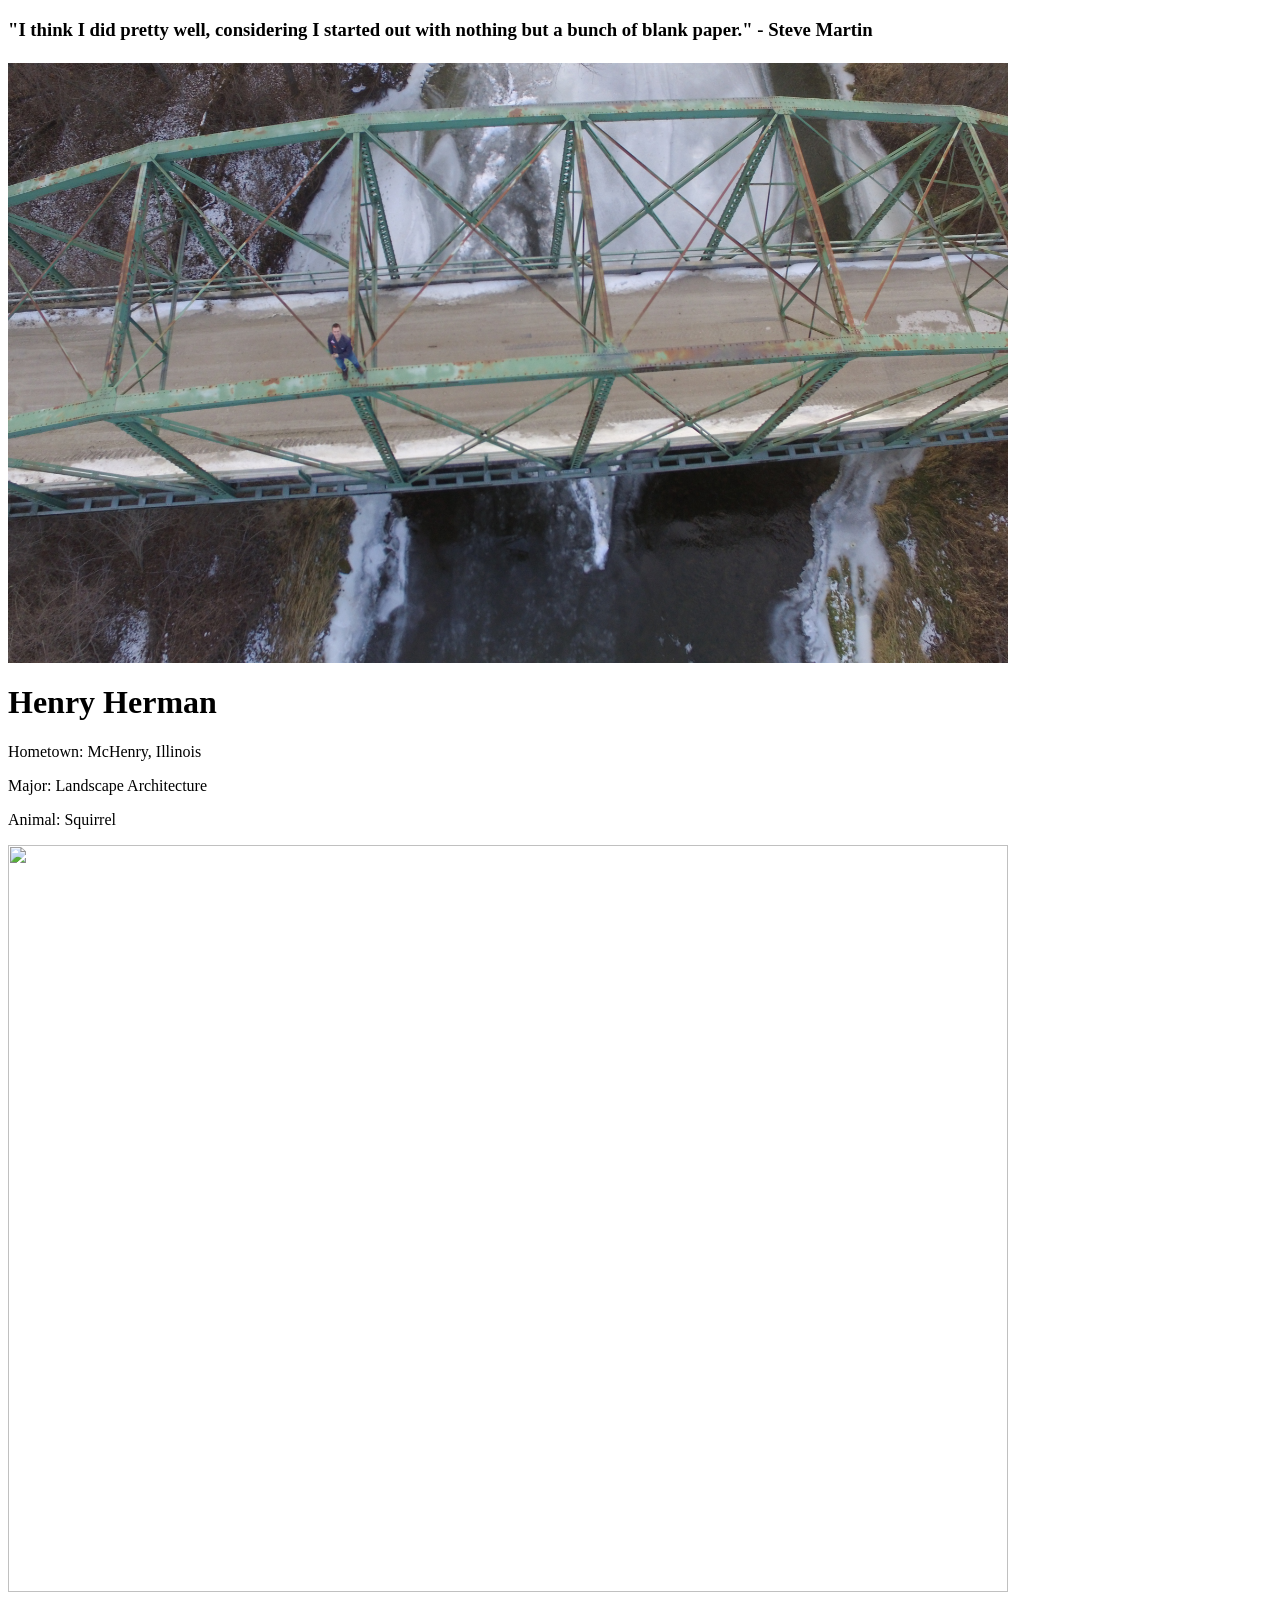
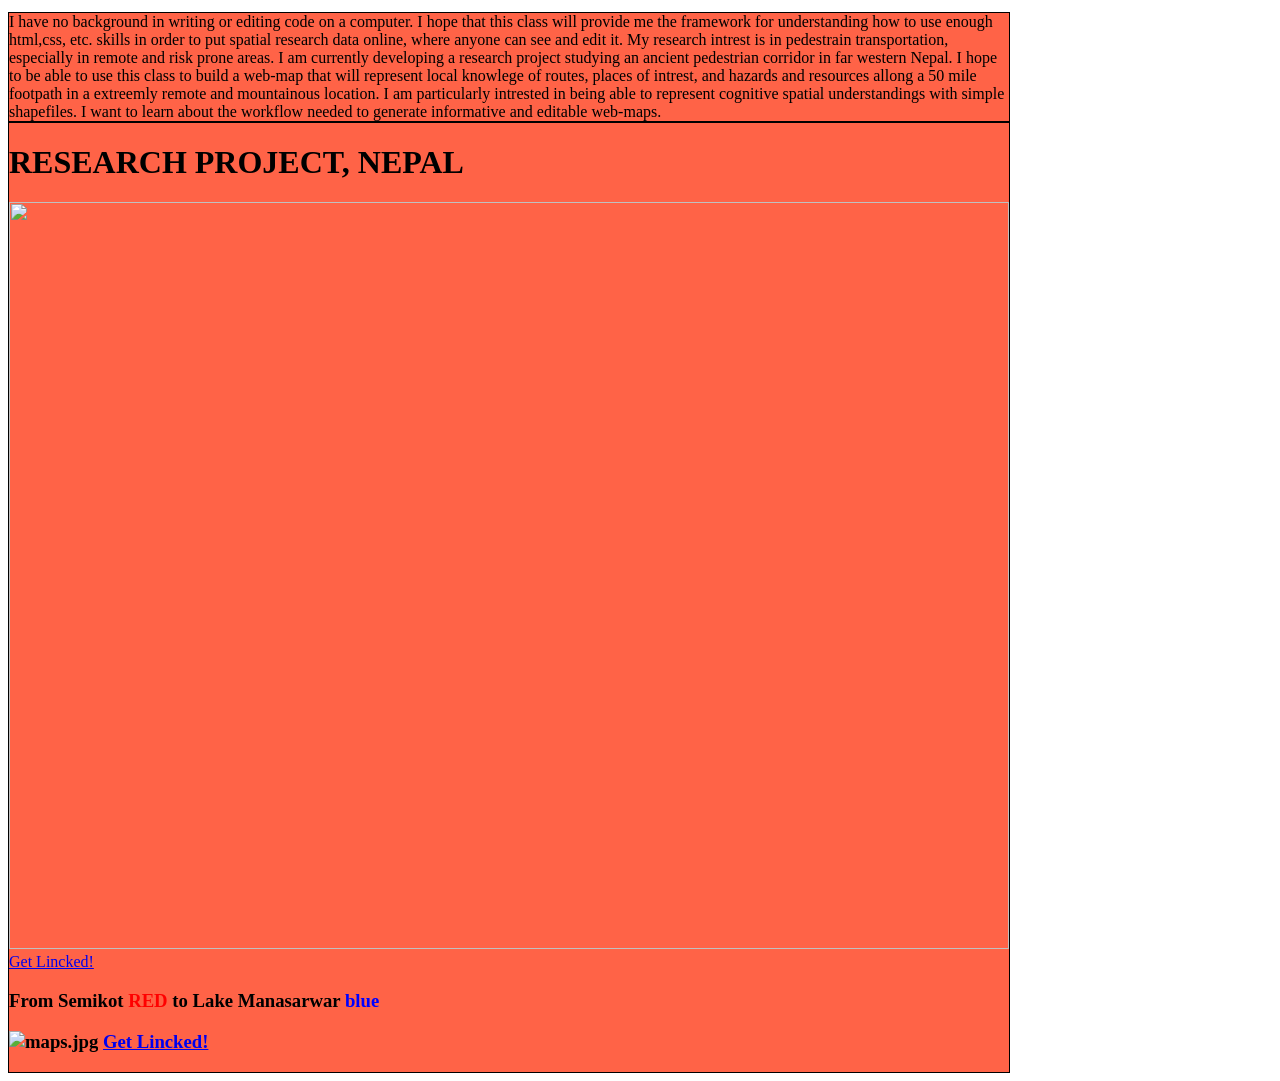
==== index.html @ 5c129638 "Update index.html" ====
<!DOCTYPE html>
<head>
  <meta charset="utf-8">
  <meta name="viewport" content="width=device-width">
  <title>Assignment1</title>
</head>
<body>
<h3>"I think I did pretty well, considering I started out with nothing but a bunch of blank paper." - Steve Martin  <br><br>
 
<img style="-webkit-user-select: none; display: block; margin:; cursor: zoom-in;" src="https://hankswildyears.github.io/LA558/DJI_0061.JPG" width="1000" height="600">
</body>
</html>
<!DOCTYPE html>
<html>
<head>
<style>
div {
    background-color: tomato;
    width: 1000px;
    border: 1px solid black;
    padding: 0px;
    margin: 0px;
}
</style>
</head>
<body>

<h1>Henry Herman</h1>

<p>Hometown: McHenry, Illinois</p>
<p>Major: Landscape Architecture </p>
<p> Animal: Squirrel 
  <p><img src="https://media.giphy.com/media/zxuSVrPPvNTAA/giphy.gif" style="width:1000px;height:747px;">

<div>I have no background in writing or editing code on a computer. I hope that this class will provide me the framework for understanding how to use enough html,css, etc. skills in order to put spatial research data online, where anyone can see and edit it. My research intrest is in pedestrain transportation, especially in remote and risk prone areas. I am currently developing a research project studying an ancient pedestrian corridor in far western Nepal. I hope to be able to use this class to build a web-map that will represent local knowlege of routes, places of intrest, and hazards and resources allong a 50 mile footpath in a extreemly remote and mountainous location. I am particularly intrested in being able to represent cognitive spatial understandings with simple shapefiles. I want to learn about the workflow needed to generate informative and editable web-maps. </div>


<div>
<h1>RESEARCH PROJECT, NEPAL</h1>

  
  <img src="https://github.com/hankswildyears/LA558/blob/master/expedition%20route.jpg?raw=true"  style="width:1000px;height:747px;">
  <a href="https://github.com/hankswildyears/LA558/blob/master/expedition%20route.jpg?raw=true">Get Lincked!</a>
  <title>Assignment 1</title>
  
  <p><h3> From Semikot <font color="red">RED</font> to Lake Manasarwar  <font color="blue">blue</font>
   
  </p>
  <p>
<img src="/hankswildyears/LA558/blob/master/maps.jpg?raw=true" alt="maps.jpg"style="width:1000px;height:950px;">
    <a href="https://www.google.com/maps/place/Simikot+21000,+Nepal/@30.3390124,81.212782,139409m/data=!3m1!1e3!4m5!3m4!1s0x39a49f36d92270b1:0x9be53cdd669cc424!8m2!3d29.9862834!4d81.8333656">Get Lincked!</a>

  
</head>
  
  




</body>
</html>
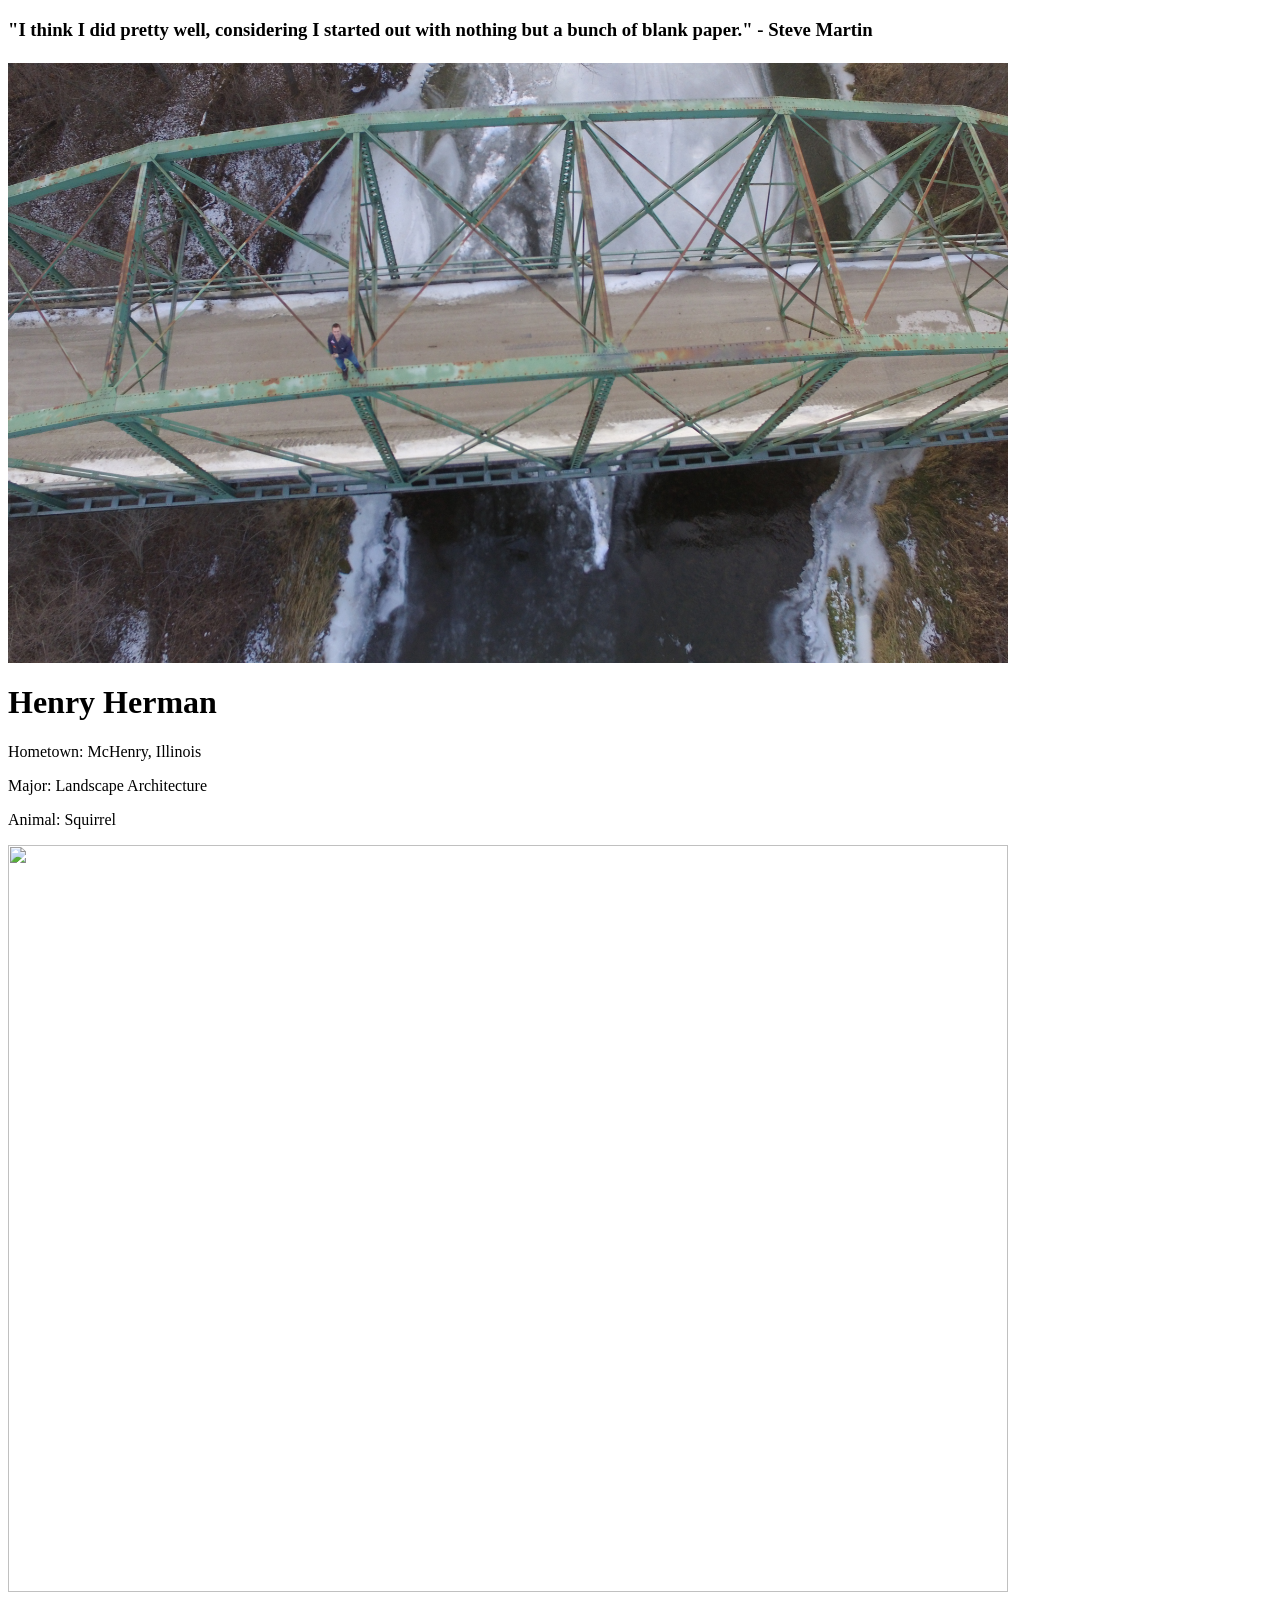
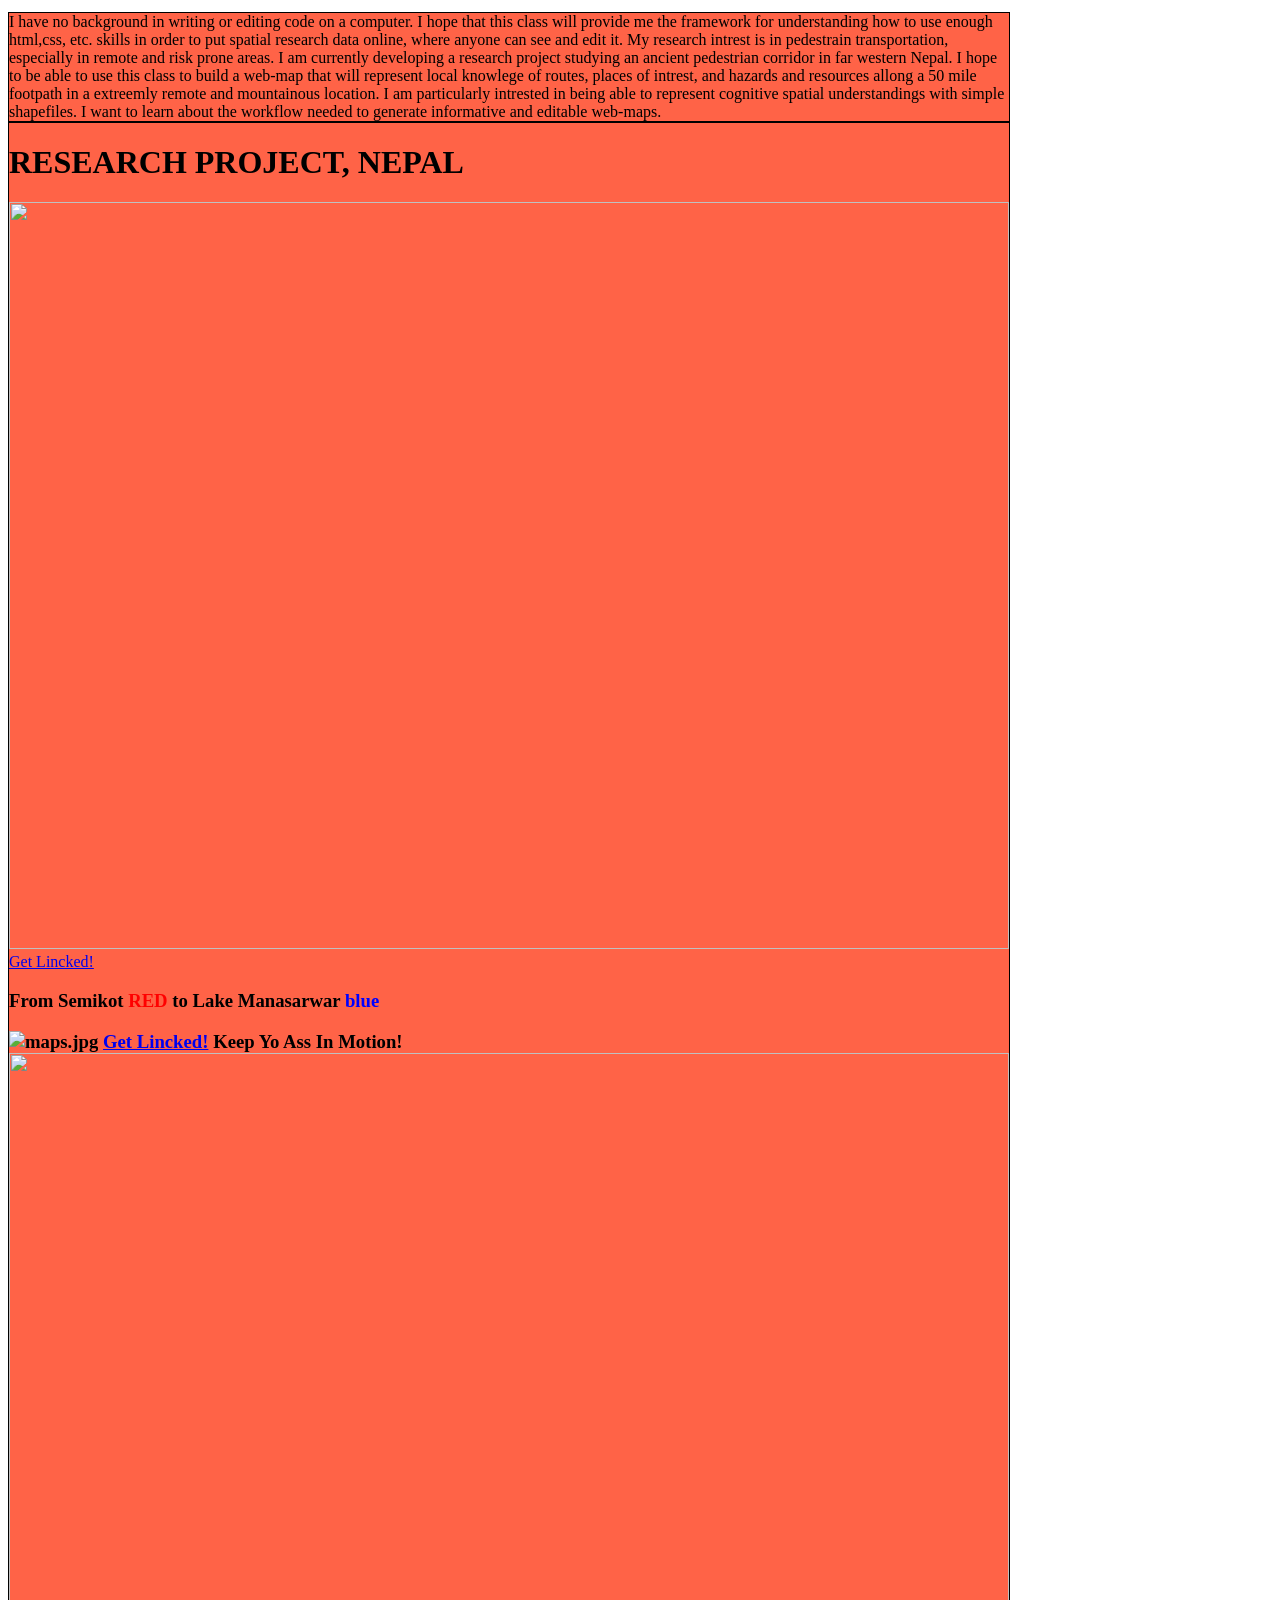
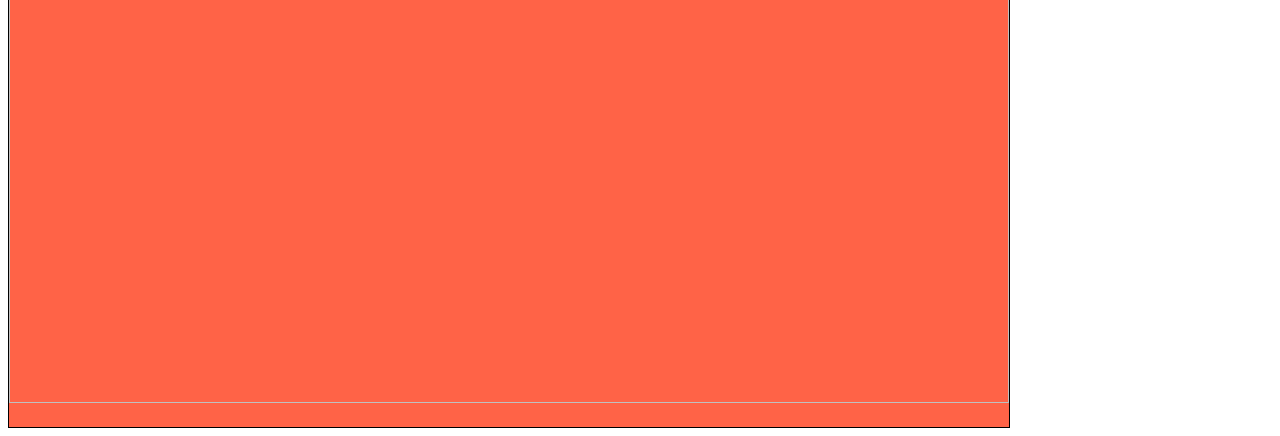
==== commit fcb02334: "Update index.html" ====
--- a/index.html
+++ b/index.html
@@ -47,11 +47,27 @@
    
   </p>
   <p>
-<img src="/hankswildyears/LA558/blob/master/maps.jpg?raw=true" alt="maps.jpg"style="width:1000px;height:950px;">
+<img src="https://github.com/hankswildyears/LA558/blob/master/maps.jpg?raw=true" alt="maps.jpg"style="width:1000px;height:950px;">
     <a href="https://www.google.com/maps/place/Simikot+21000,+Nepal/@30.3390124,81.212782,139409m/data=!3m1!1e3!4m5!3m4!1s0x39a49f36d92270b1:0x9be53cdd669cc424!8m2!3d29.9862834!4d81.8333656">Get Lincked!</a>
 
   
 </head>
+  <!DOCTYPE html>
+<html>
+<head>
+<style>
+div {
+    background-color: tomato;
+    width: 1000px;
+    border: 1px solid black;
+    padding: 0px;
+    margin: 0px;
+}
+</style>
+</head>
+  Keep Yo Ass In Motion!
+  <body>
+  <img src="http://i.imgur.com/23pPwVY.gif" style="width:1000px;height:950px;">
   
   
 
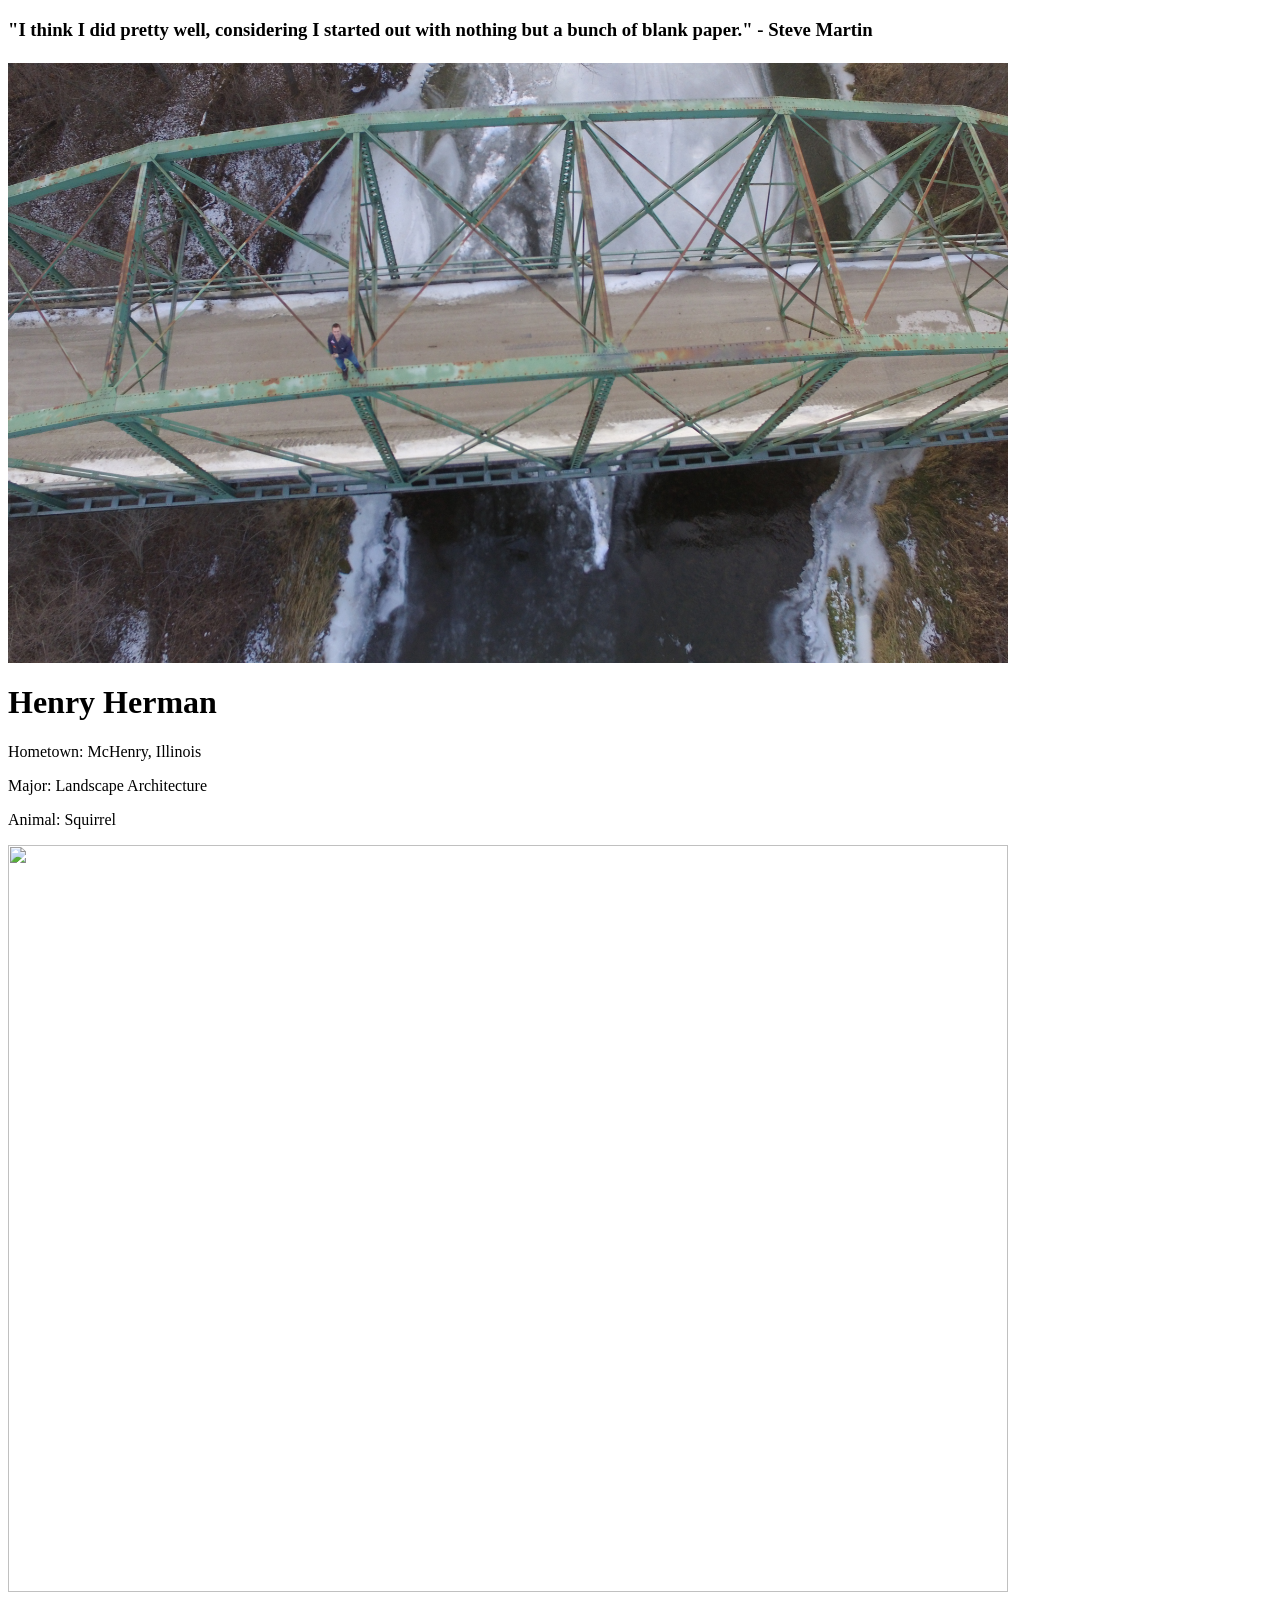
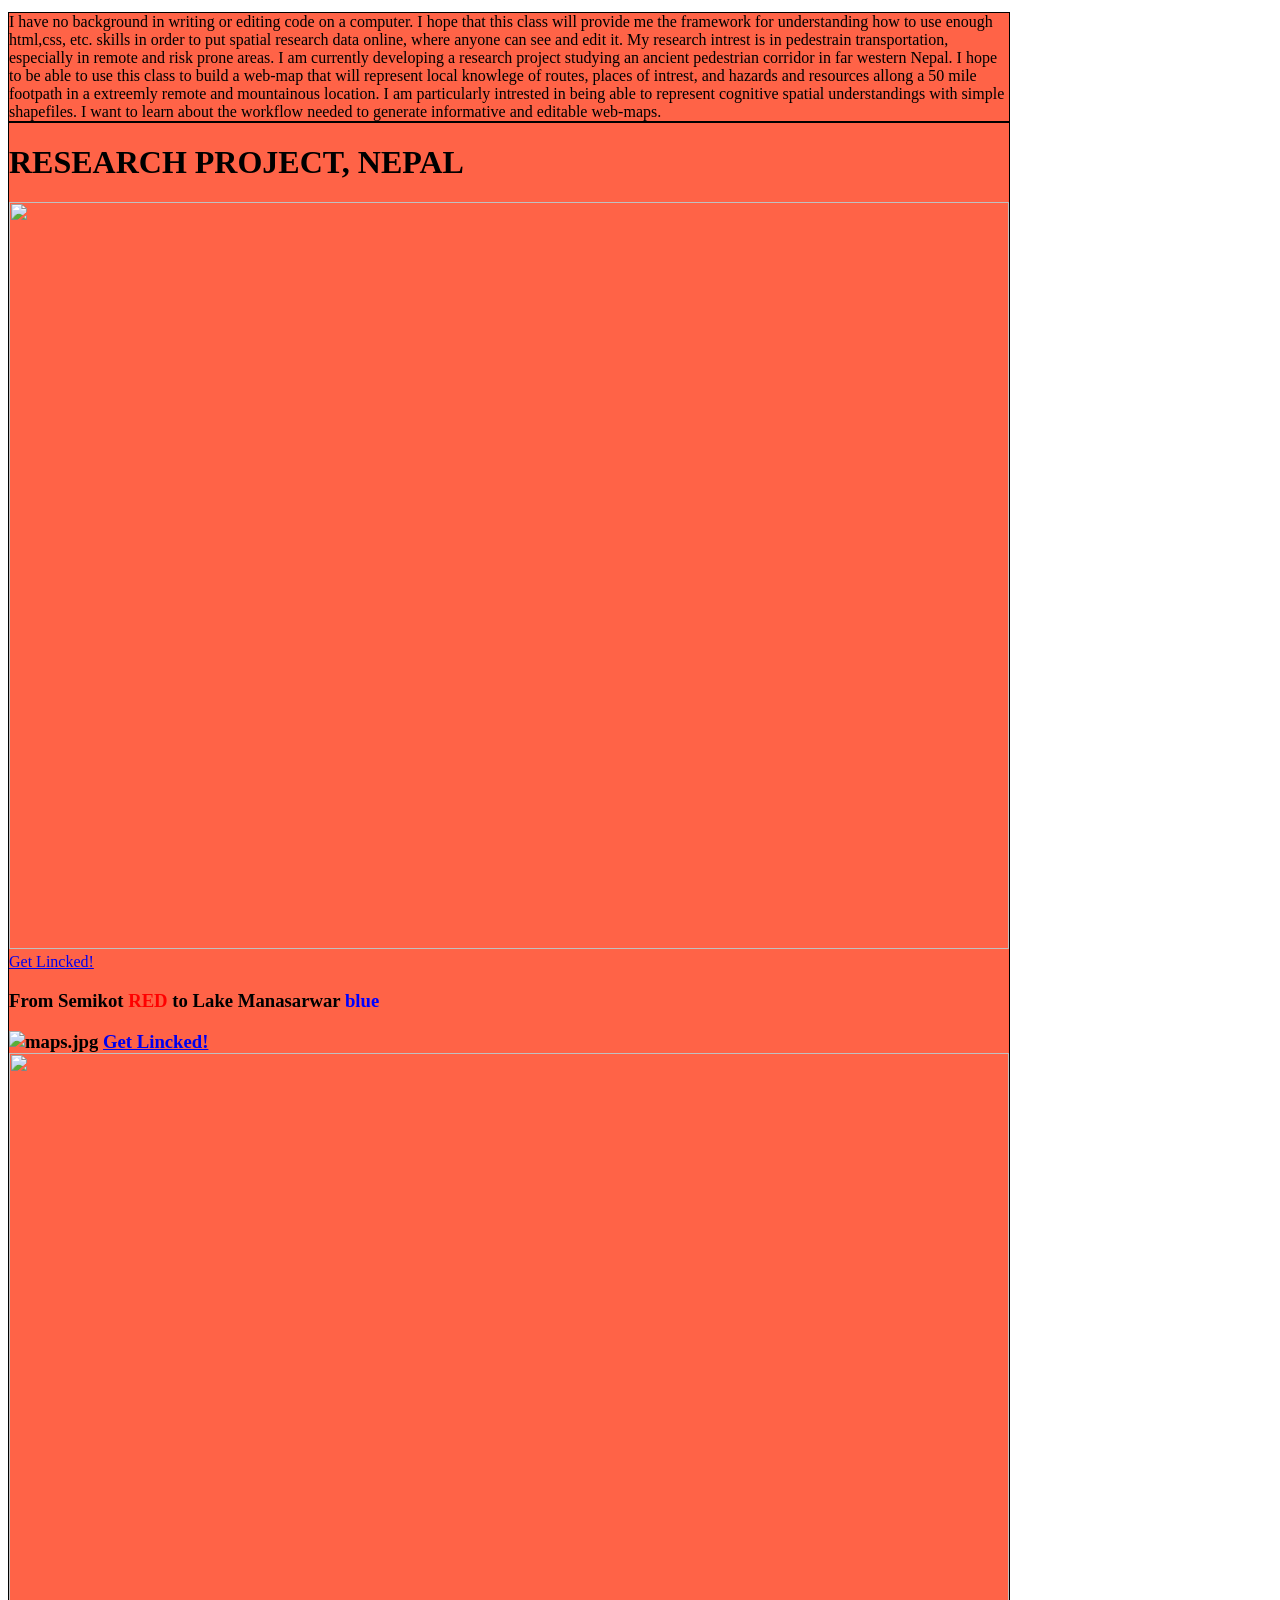
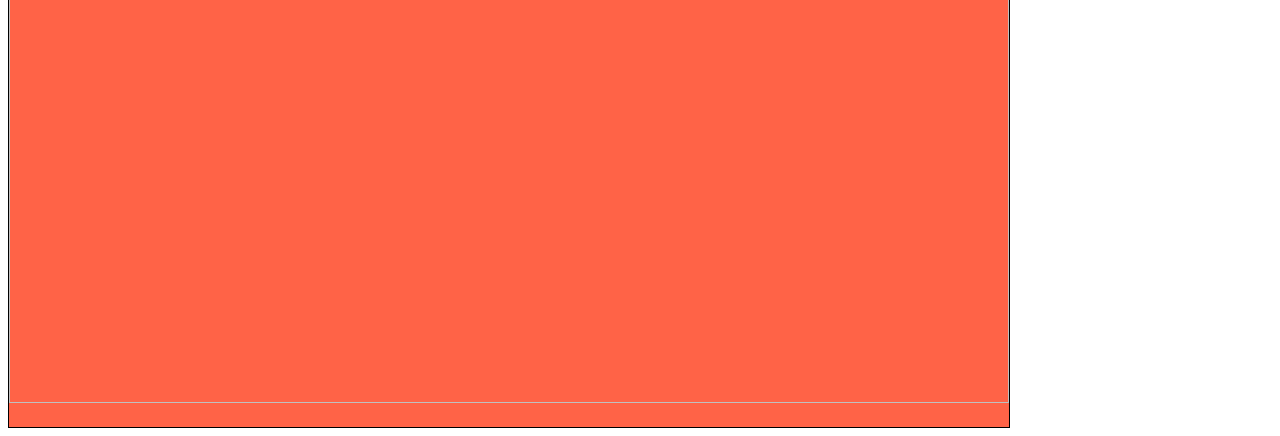
==== commit edb120f8: "Update index.html" ====
--- a/index.html
+++ b/index.html
@@ -65,8 +65,9 @@
 }
 </style>
 </head>
-  Keep Yo Ass In Motion!
+
   <body>
+   
   <img src="http://i.imgur.com/23pPwVY.gif" style="width:1000px;height:950px;">
   
   
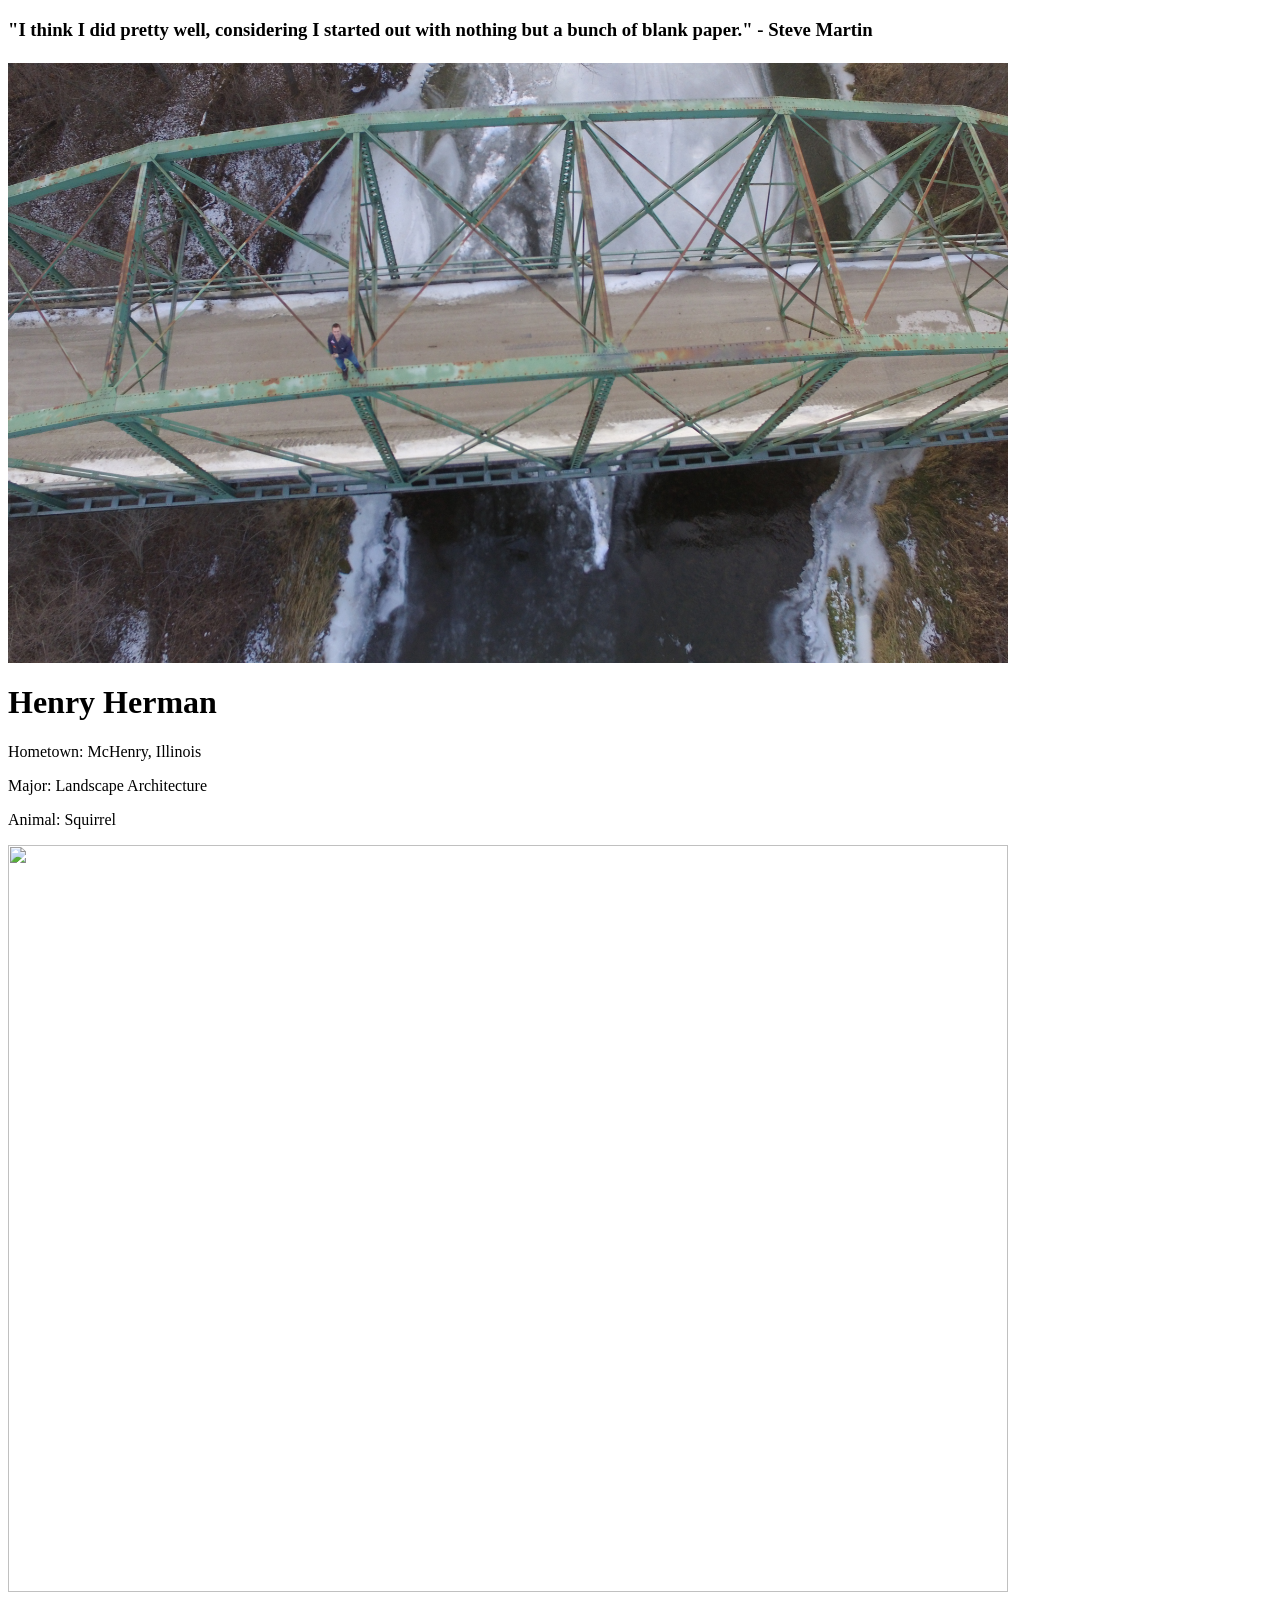
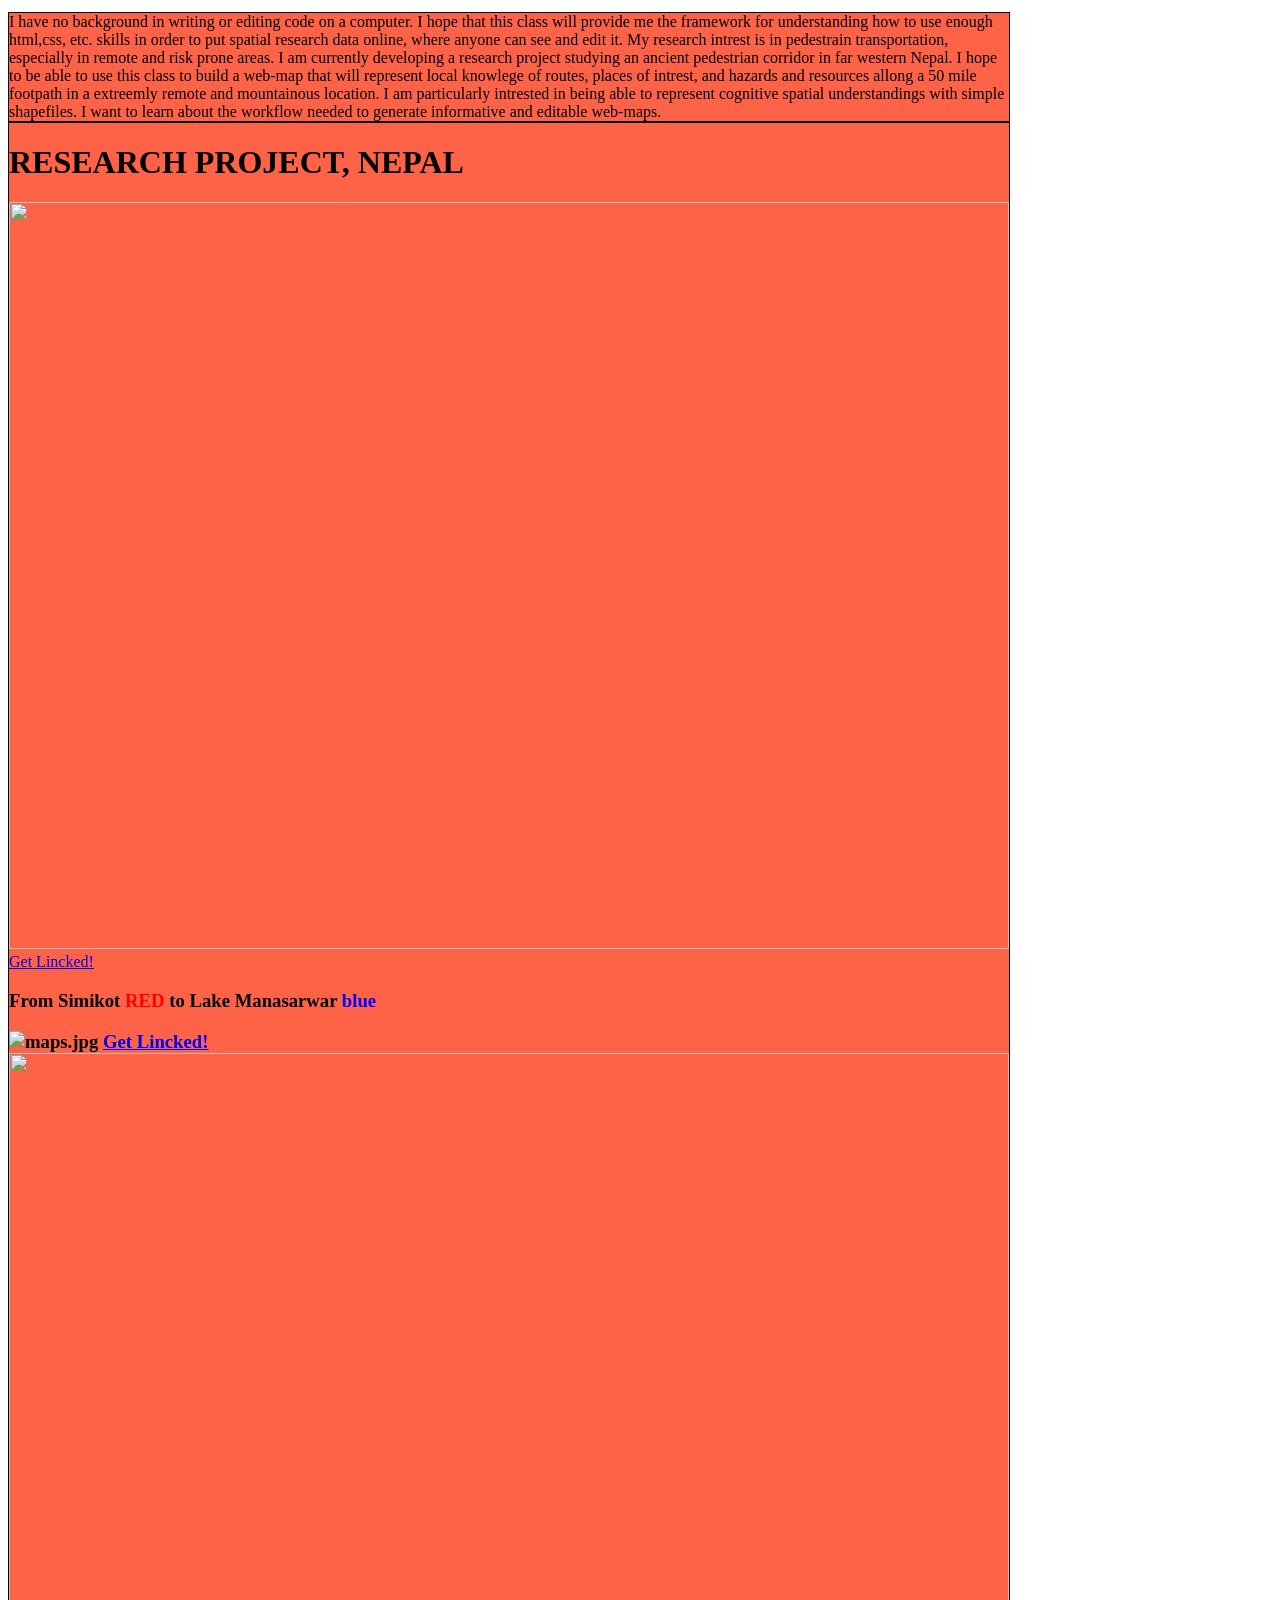
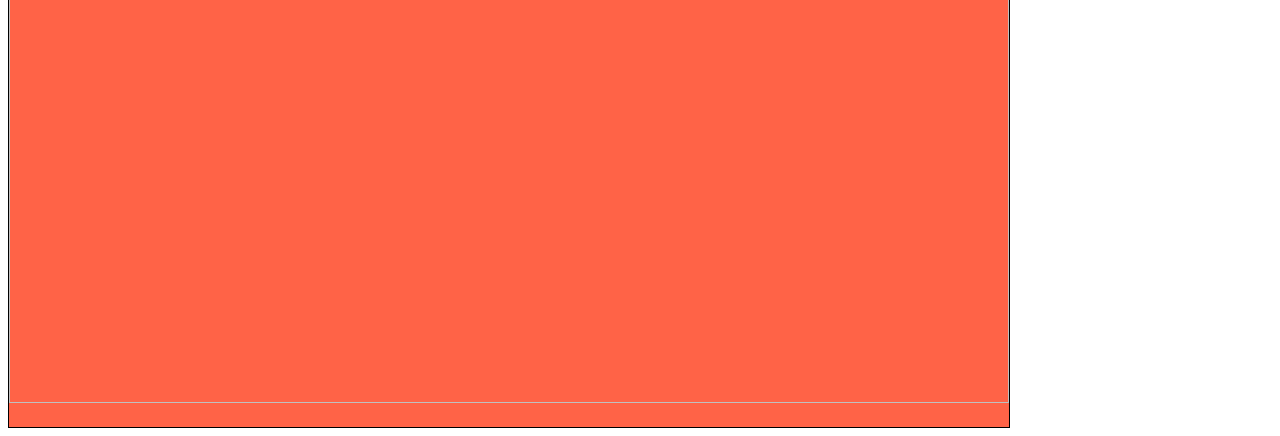
==== commit f8e679e3: "spelling" ====
--- a/index.html
+++ b/index.html
@@ -43,7 +43,7 @@
   <a href="https://github.com/hankswildyears/LA558/blob/master/expedition%20route.jpg?raw=true">Get Lincked!</a>
   <title>Assignment 1</title>
   
-  <p><h3> From Semikot <font color="red">RED</font> to Lake Manasarwar  <font color="blue">blue</font>
+  <p><h3> From Simikot <font color="red">RED</font> to Lake Manasarwar  <font color="blue">blue</font>
    
   </p>
   <p>
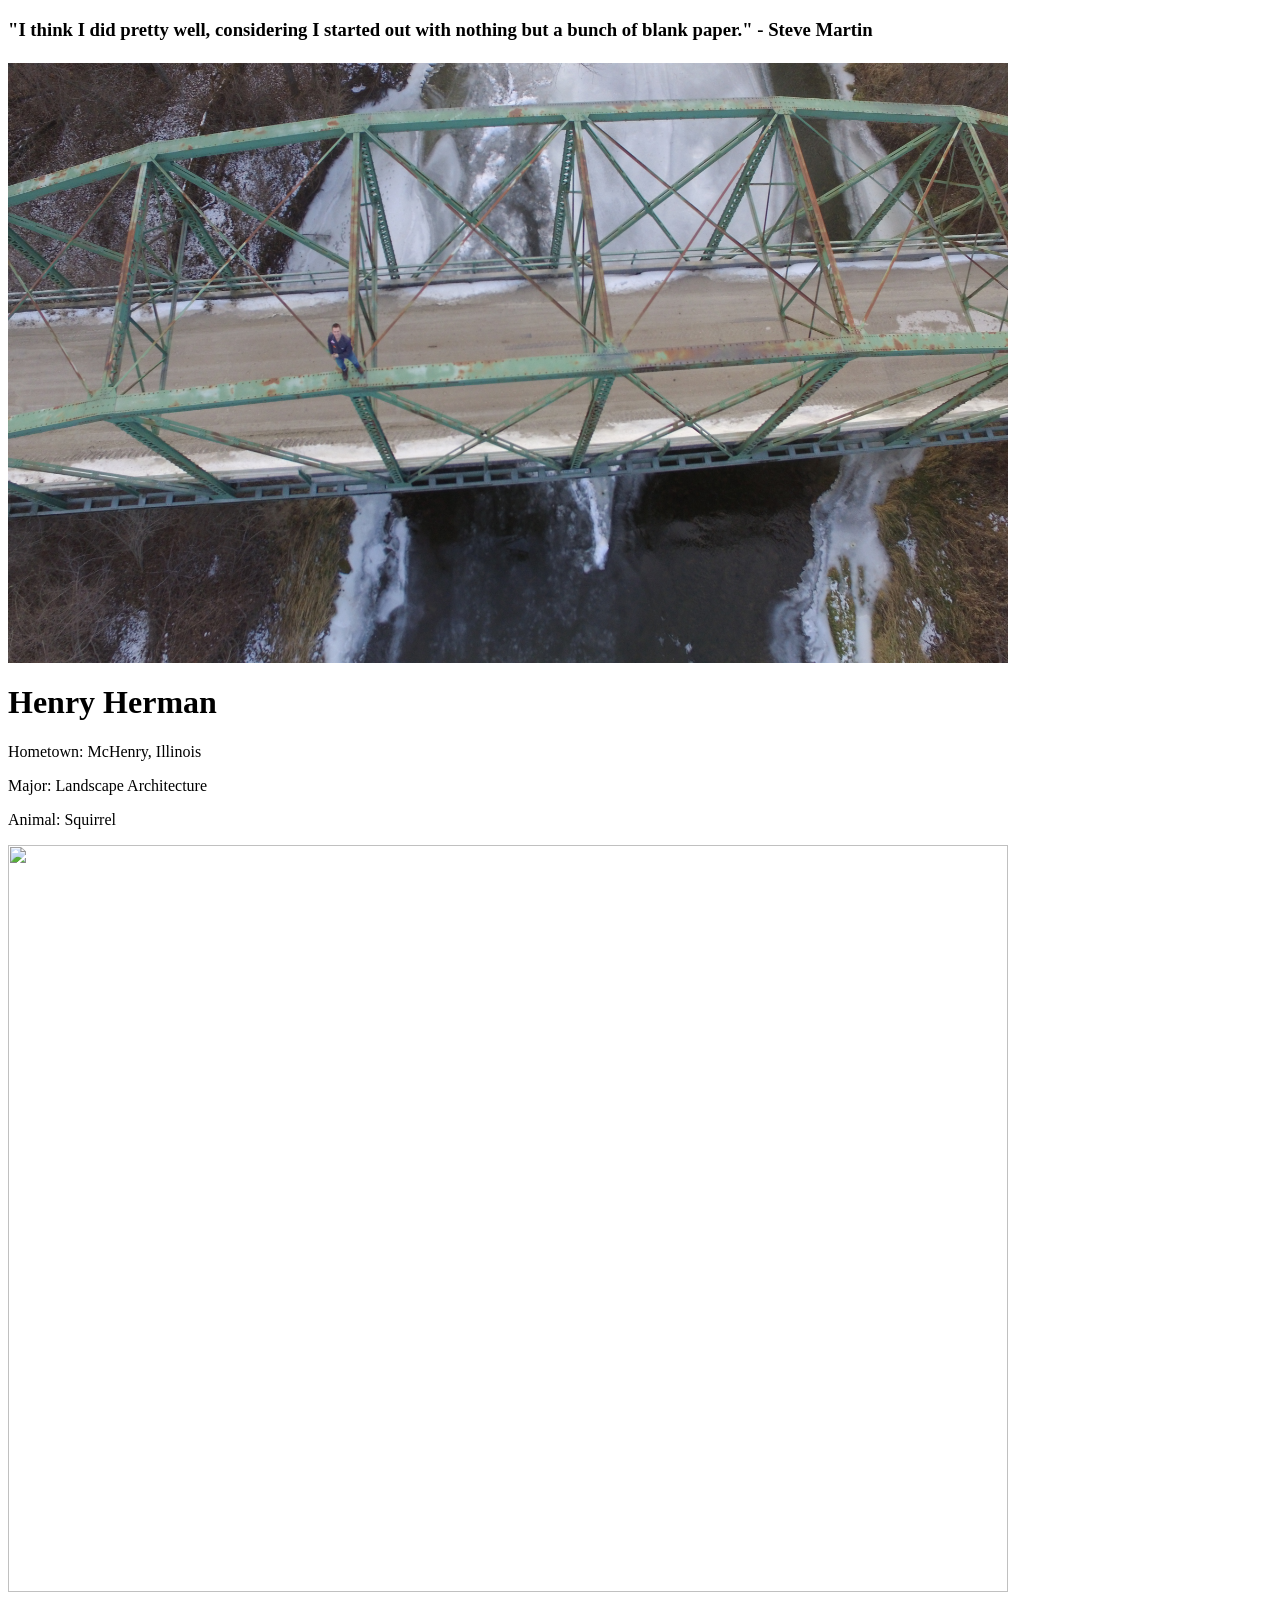
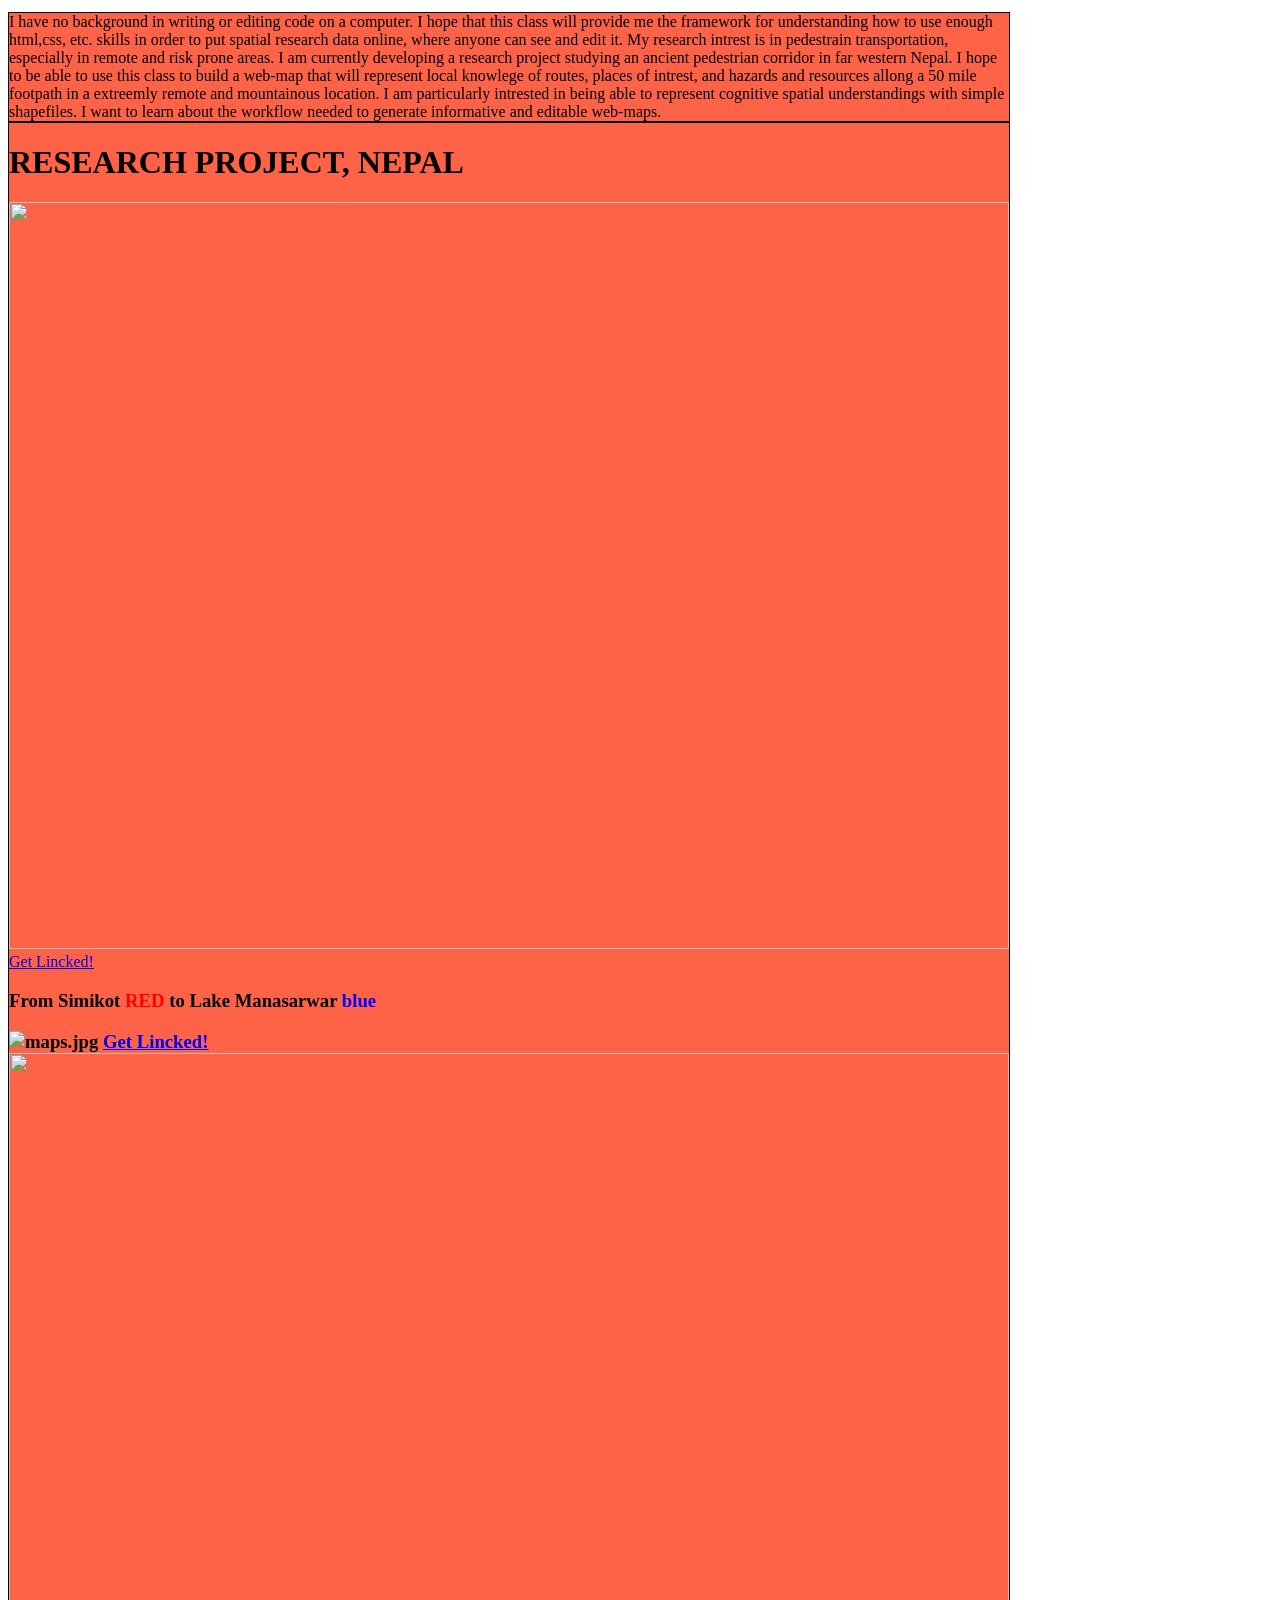
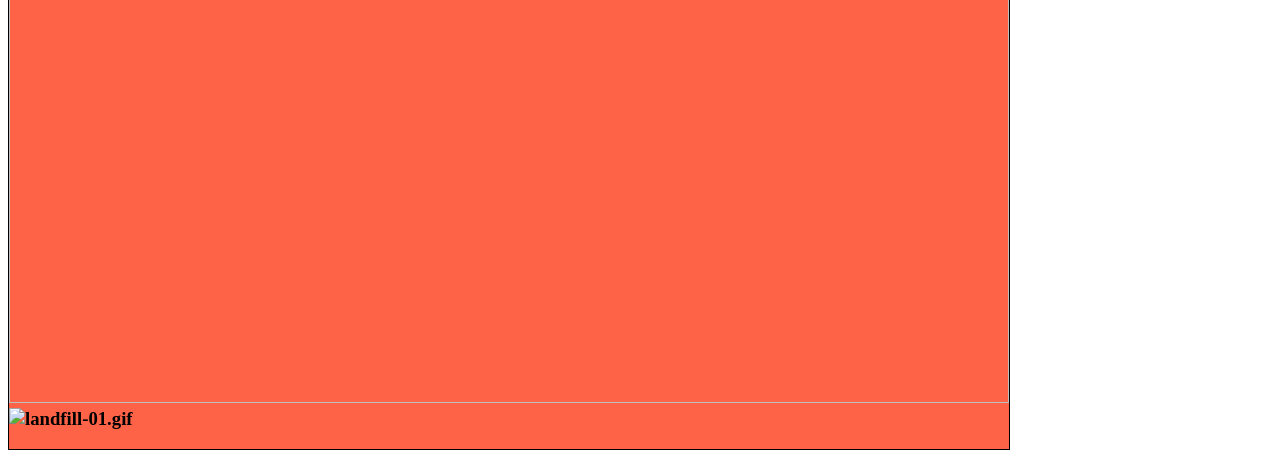
==== commit f39d58f8: "added gif" ====
--- a/index.html
+++ b/index.html
@@ -69,6 +69,8 @@
   <body>
    
   <img src="http://i.imgur.com/23pPwVY.gif" style="width:1000px;height:950px;">
+    
+  <img src="/hankswildyears/LA558/blob/master/images.html/landfill-01.gif?raw=true" alt="landfill-01.gif">
   
   
 
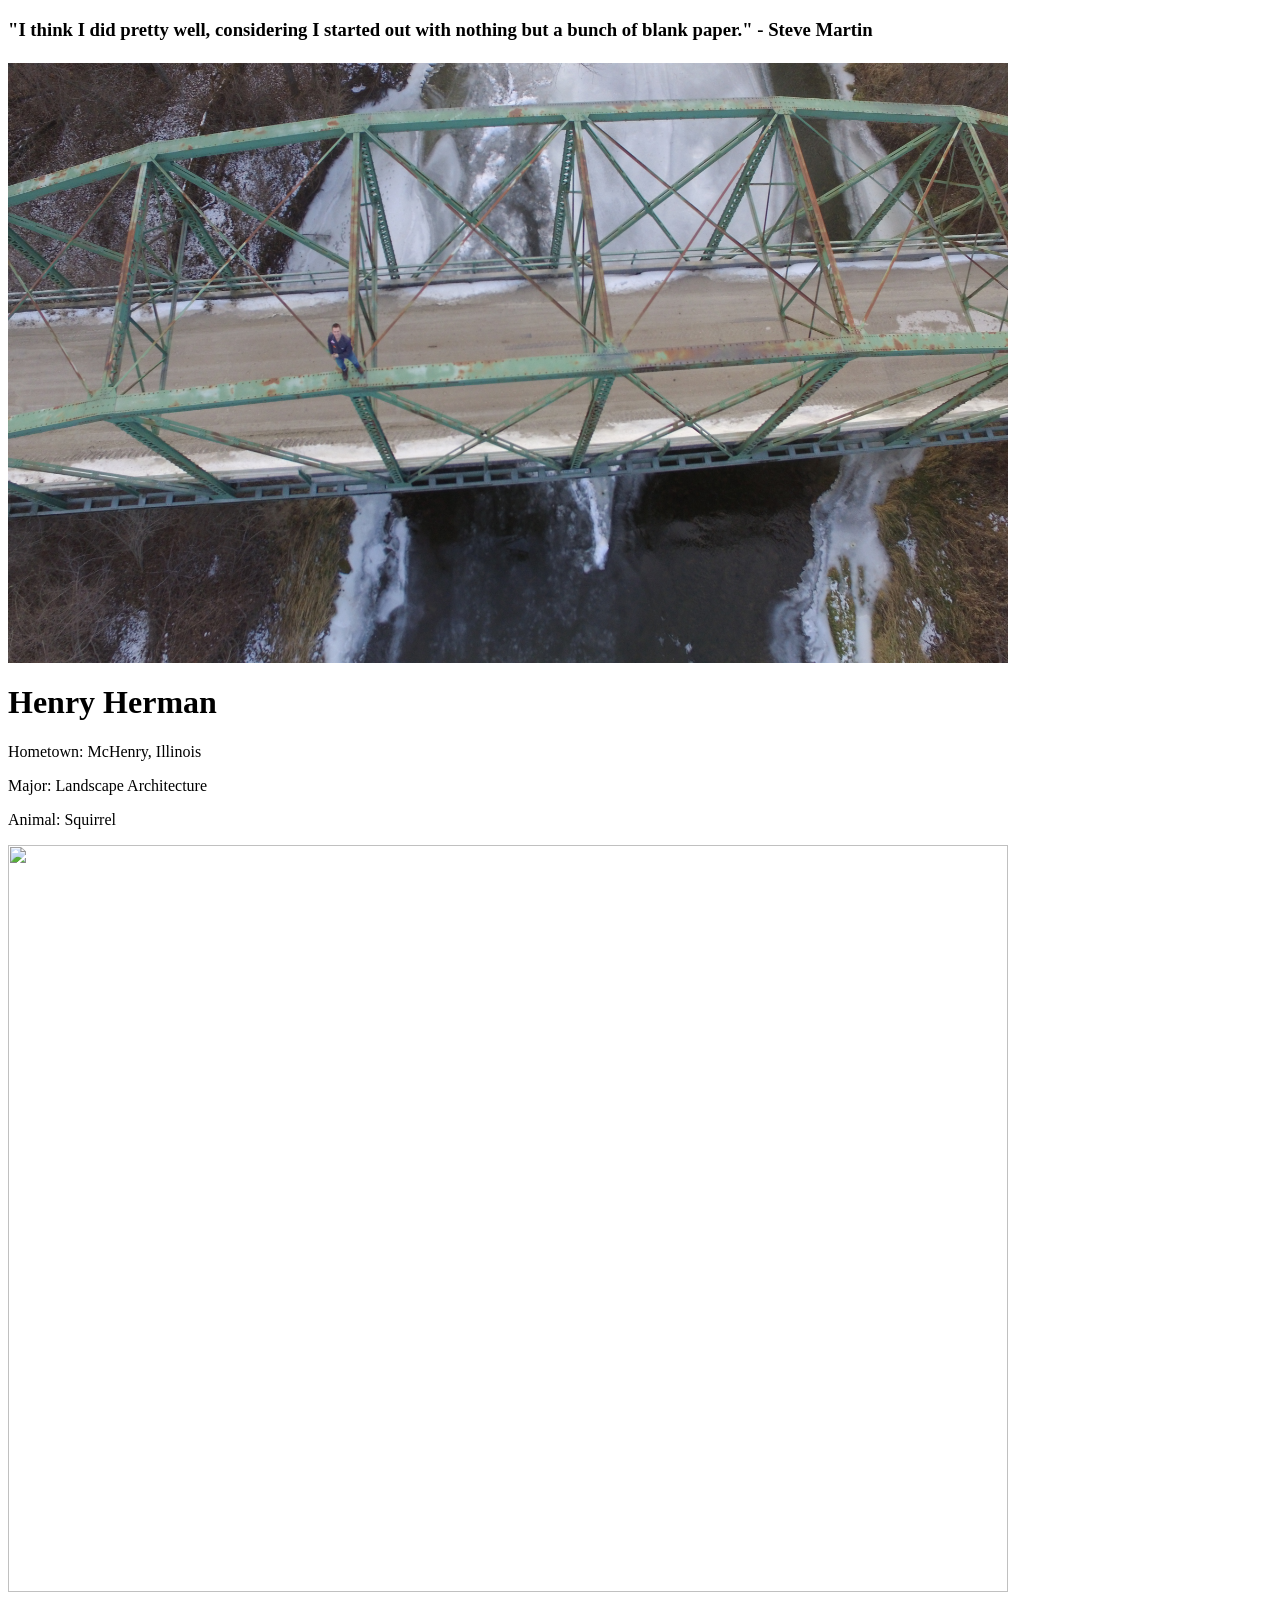
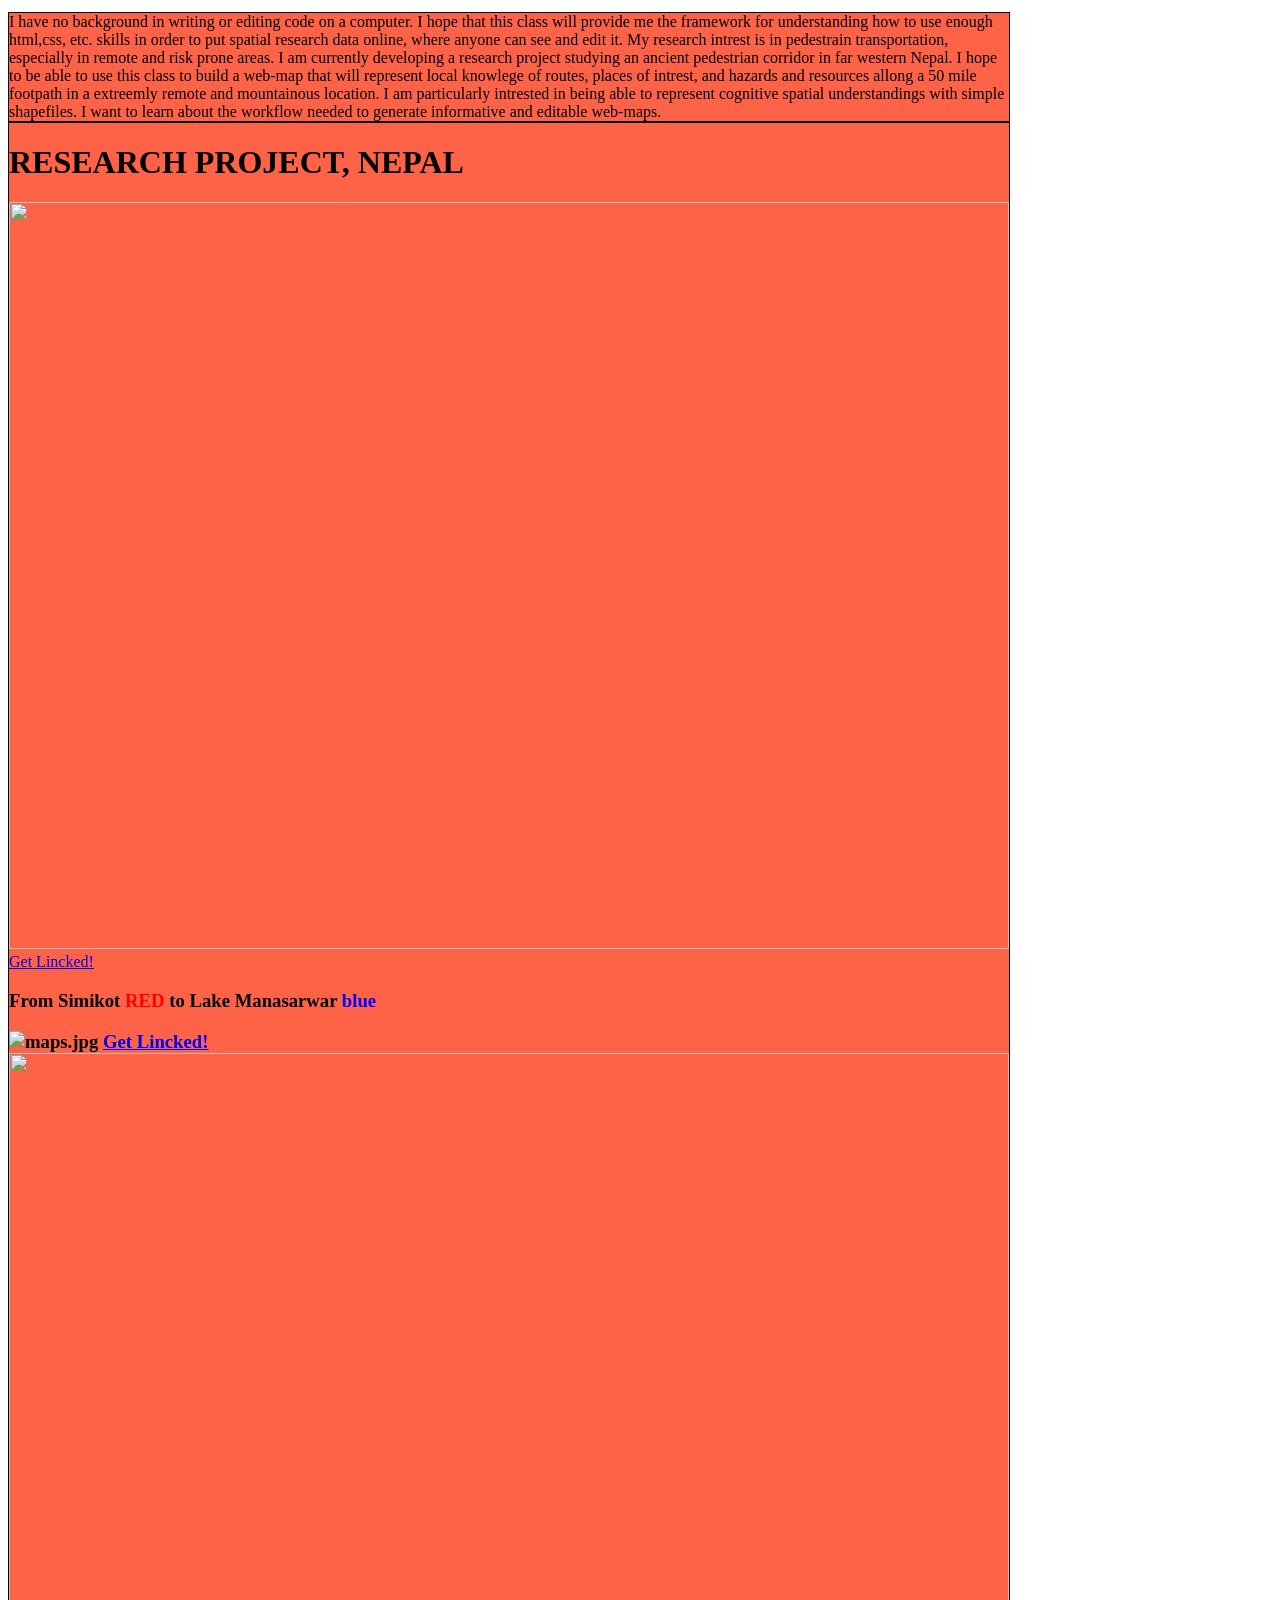
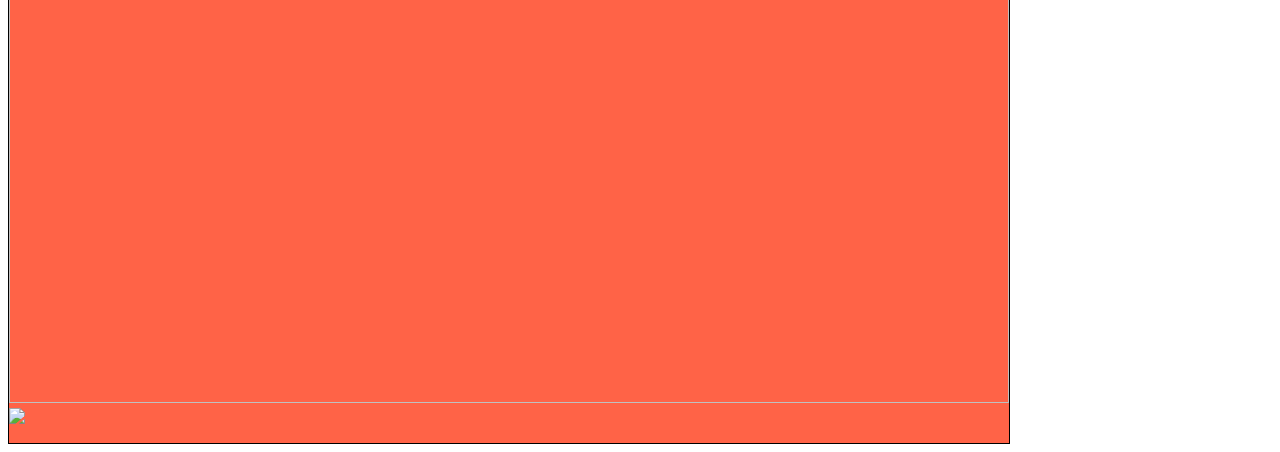
==== commit c1833fd8: "fixed" ====
--- a/index.html
+++ b/index.html
@@ -70,8 +70,9 @@
    
   <img src="http://i.imgur.com/23pPwVY.gif" style="width:1000px;height:950px;">
     
-  <img src="/hankswildyears/LA558/blob/master/images.html/landfill-01.gif?raw=true" alt="landfill-01.gif">
   
+    
+  <img style="-webkit-user-select:none; display:block; margin:auto;" src="https://raw.githubusercontent.com/hankswildyears/LA558/master/images.html/landfill-01.gif">
   
 
 
@@ -79,4 +80,6 @@
 
 </body>
 </html>
+  
+  
 
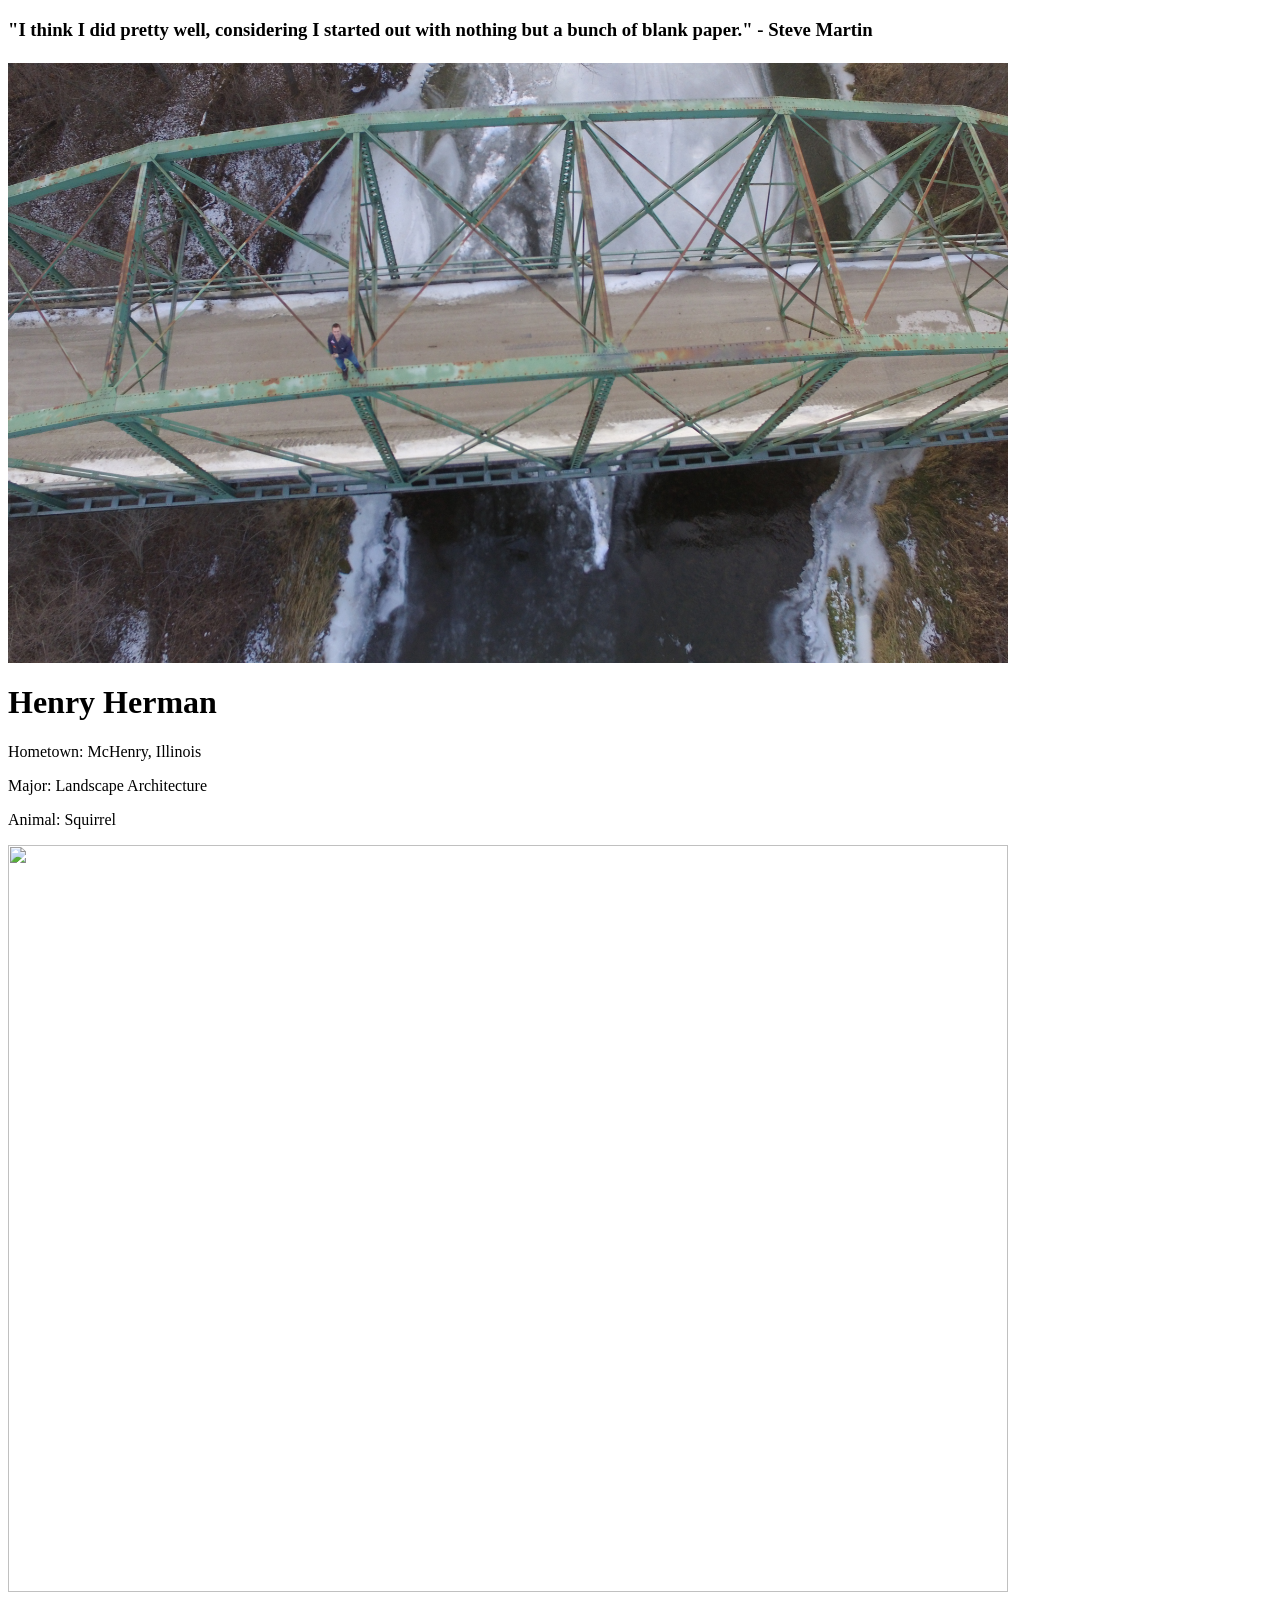
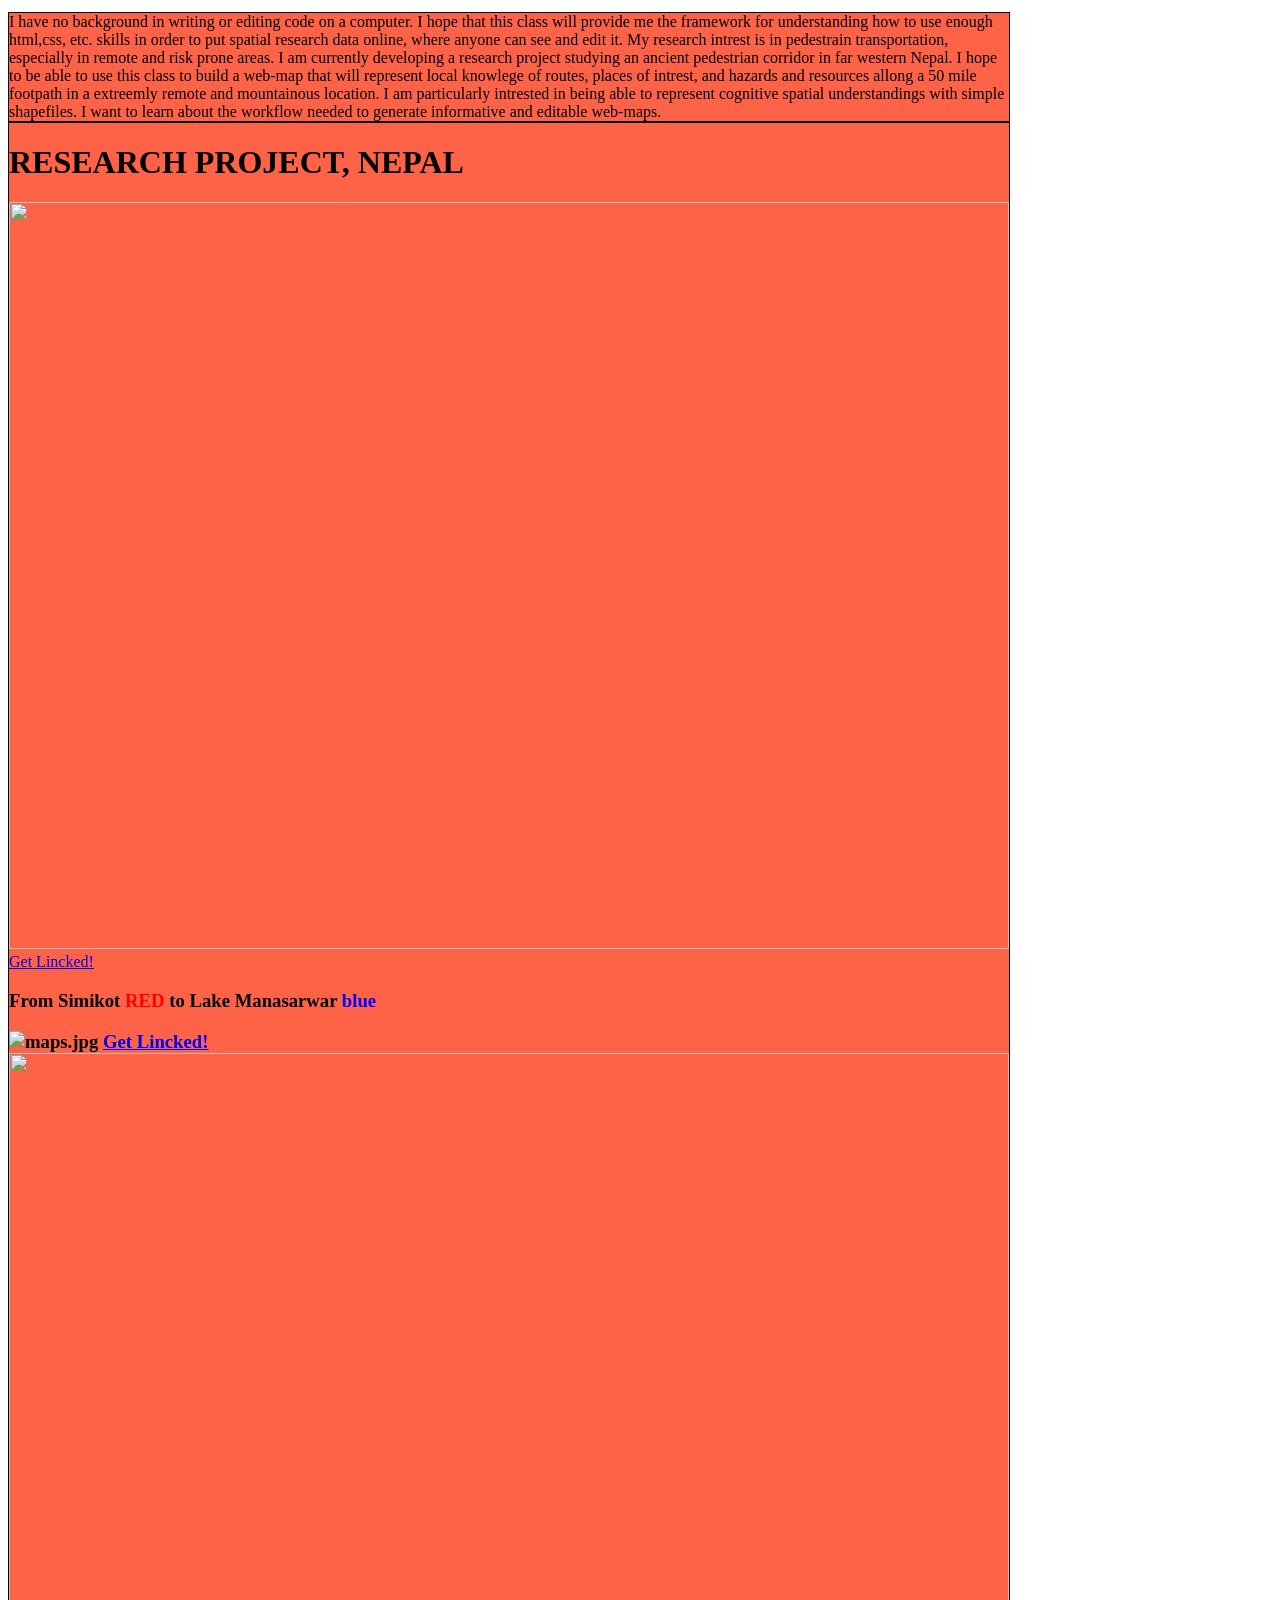
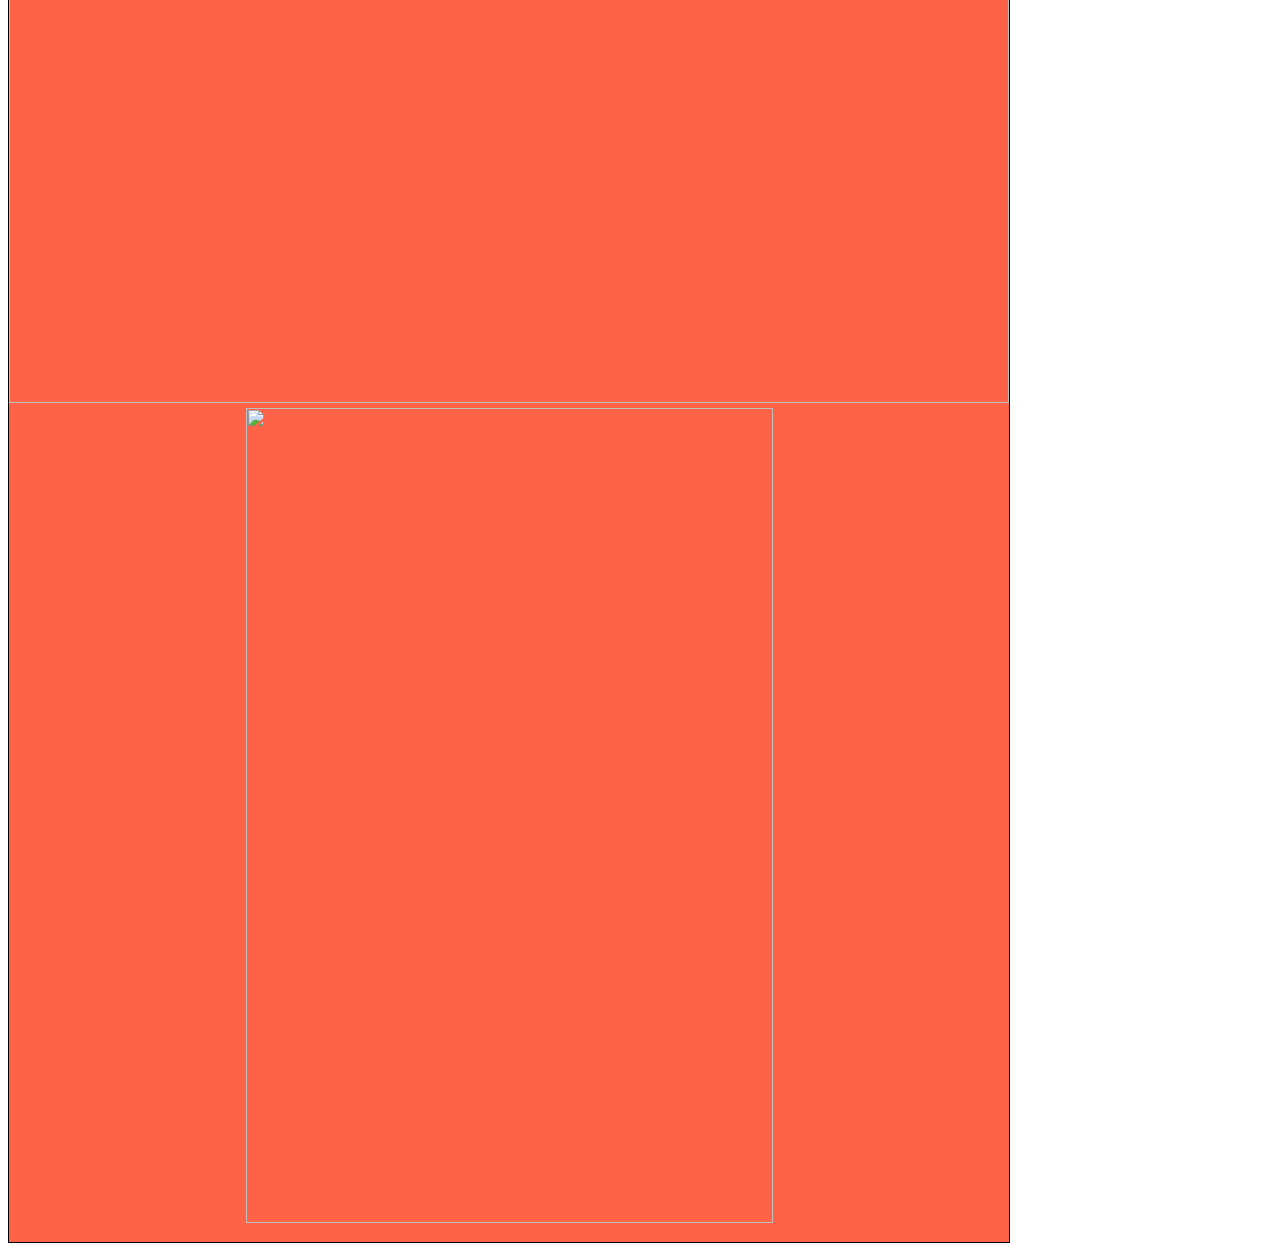
==== commit eb558769: "Update index.html" ====
--- a/index.html
+++ b/index.html
@@ -71,9 +71,7 @@
   <img src="http://i.imgur.com/23pPwVY.gif" style="width:1000px;height:950px;">
     
   
-    
-  <img style="-webkit-user-select:none; display:block; margin:auto;" src="https://raw.githubusercontent.com/hankswildyears/LA558/master/images.html/landfill-01.gif">
-  
+  <img style="-webkit-user-select: none; display: block; margin: auto; cursor: zoom-in;" src="https://raw.githubusercontent.com/hankswildyears/LA558/master/images.html/finalgif.gif" width="527" height="815">
 
 
 
